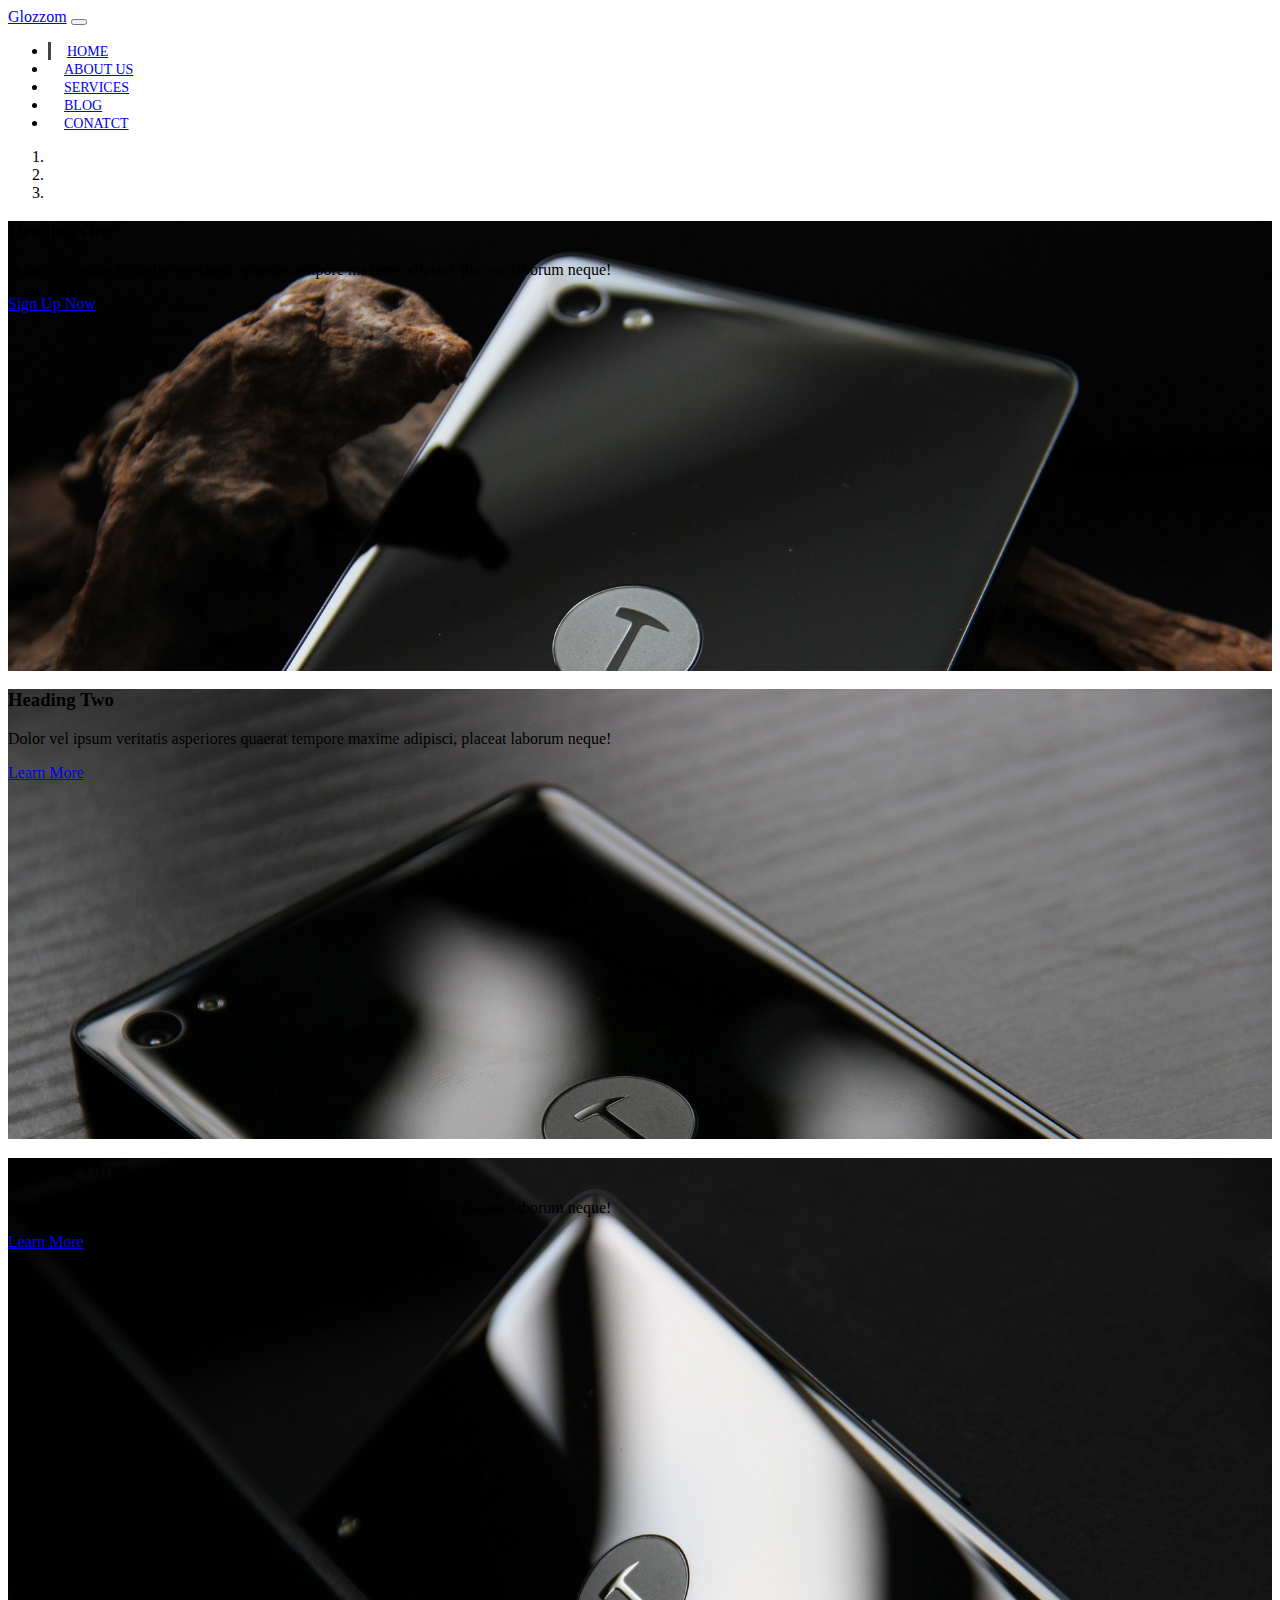
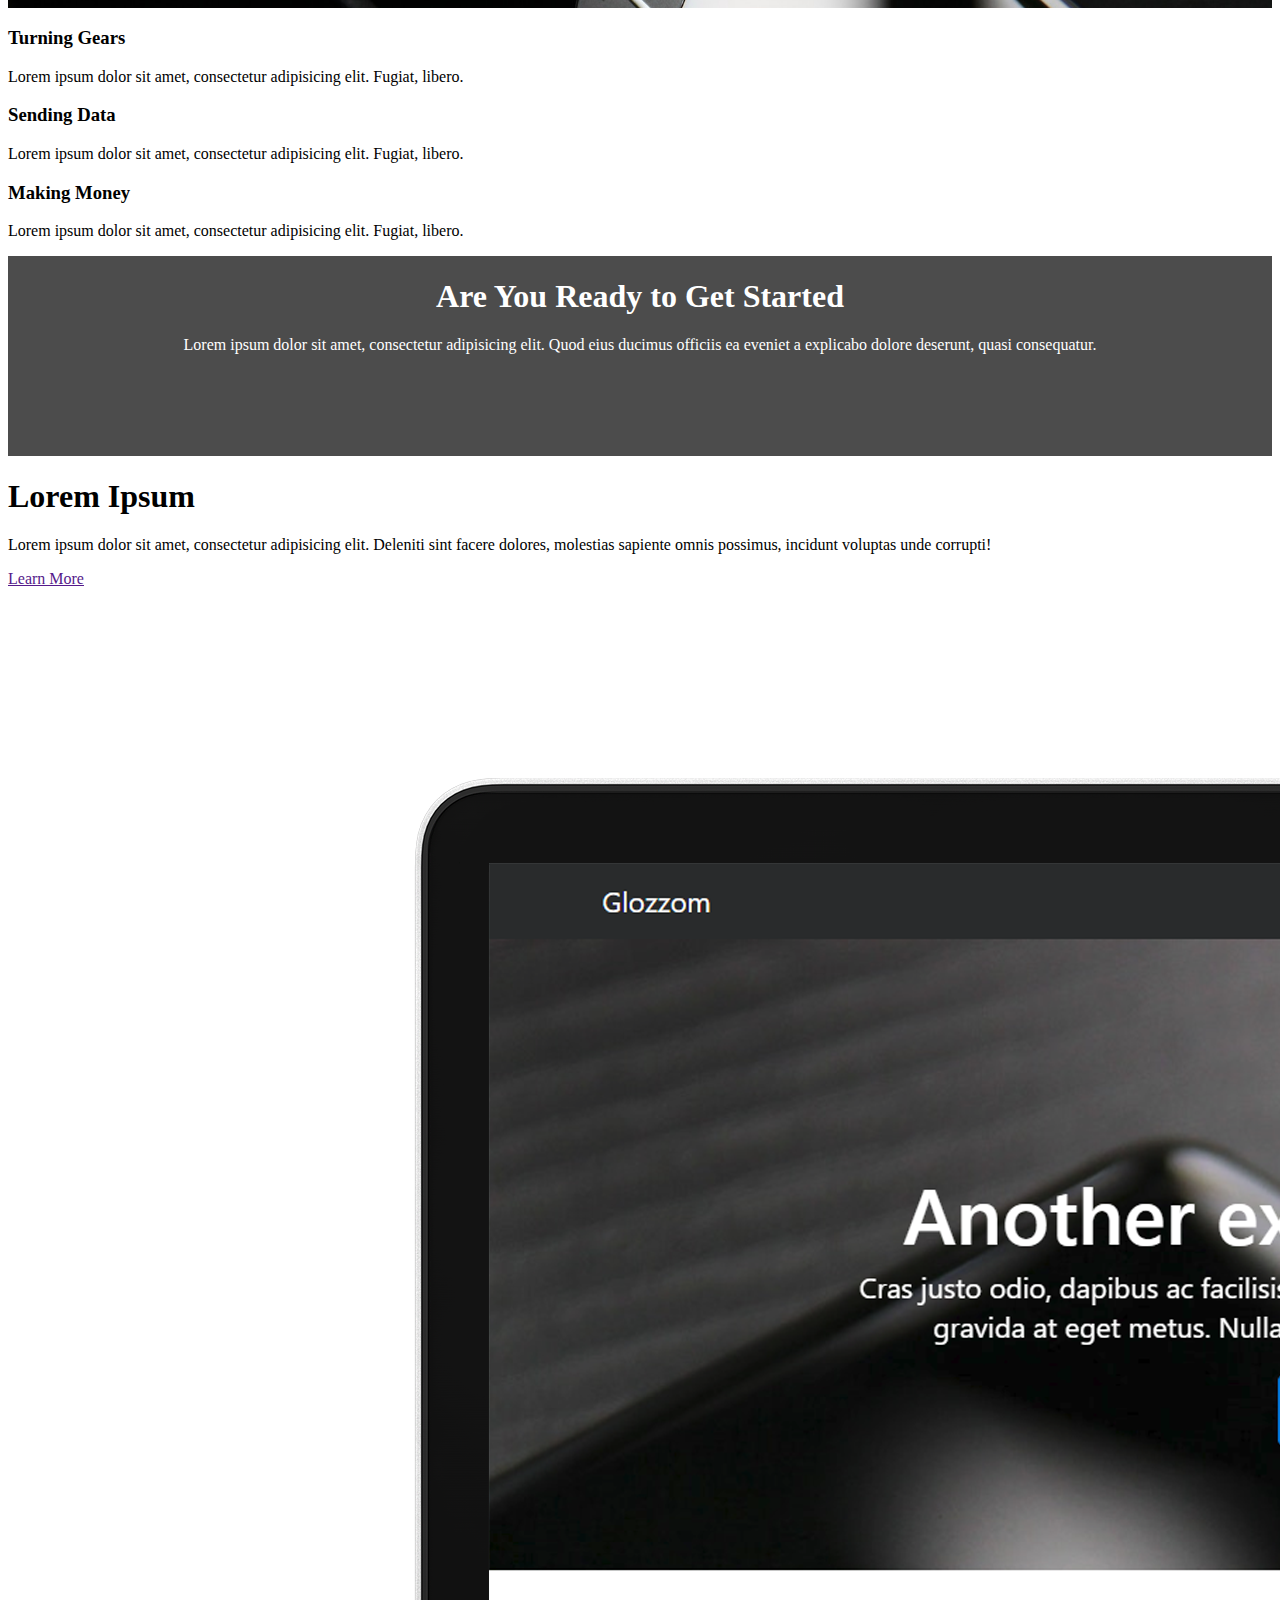
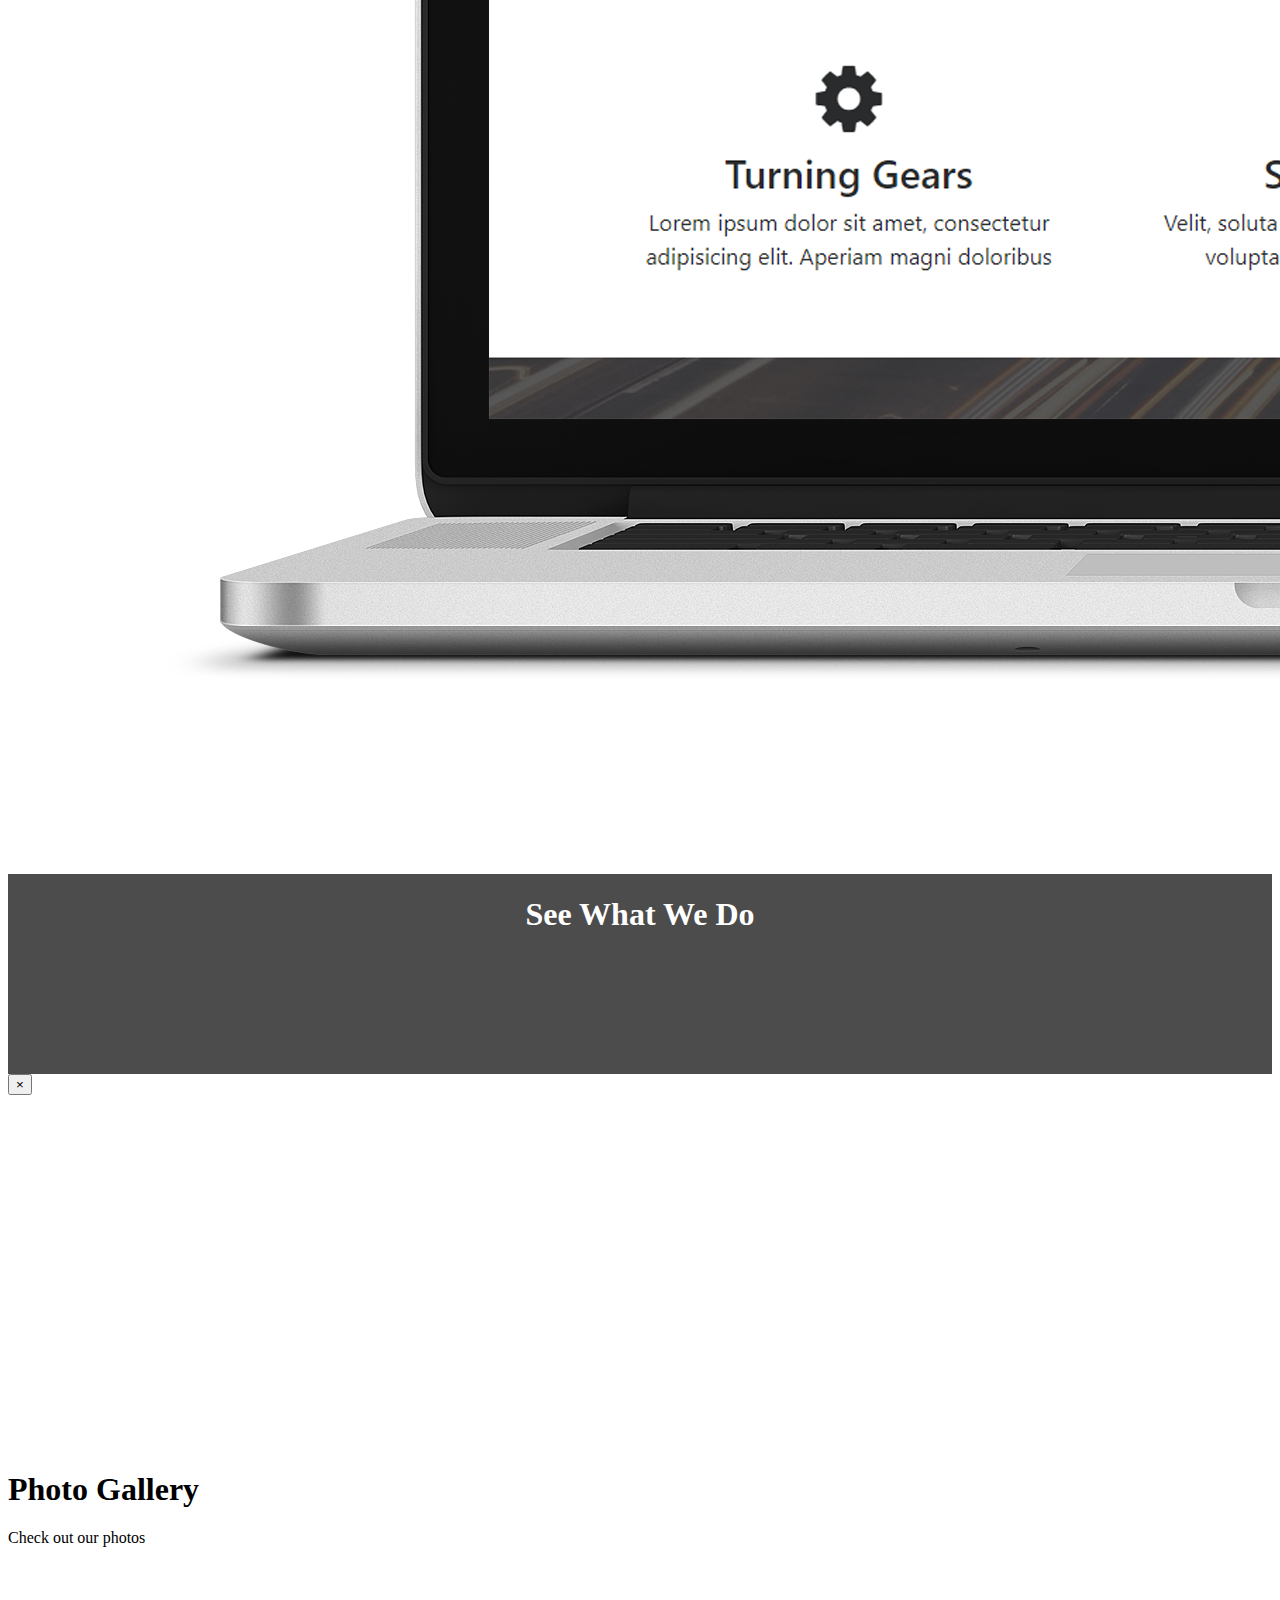
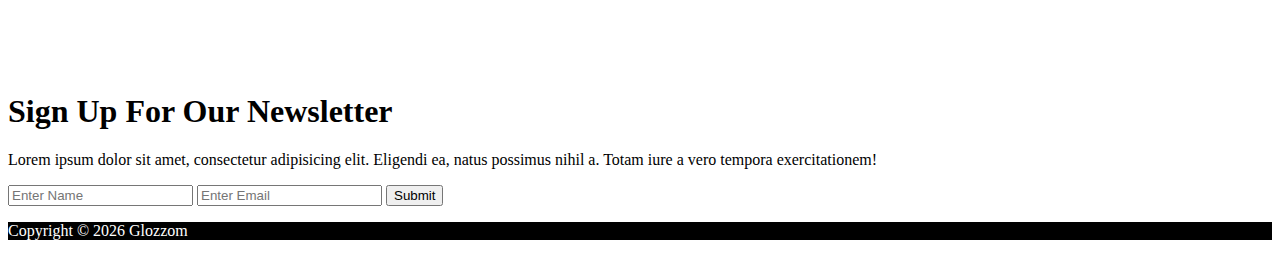
==== index.html @ c17ce2c2 "Initial commit" ====
<!DOCTYPE html>
<html lang="en">

<head>
	<meta charset="UTF-8">
	<meta name="viewport" content="width=device-width, initial-scale=1.0">
	<meta http-equiv="X-UA-Compatible" content="ie=edge">
	<link rel="stylesheet" href="https://use.fontawesome.com/releases/v5.0.13/css/all.css" integrity="sha384-DNOHZ68U8hZfKXOrtjWvjxusGo9WQnrNx2sqG0tfsghAvtVlRW3tvkXWZh58N9jp" crossorigin="anonymous">
	<link rel="stylesheet" href="https://stackpath.bootstrapcdn.com/bootstrap/4.1.1/css/bootstrap.min.css" integrity="sha384-WskhaSGFgHYWDcbwN70/dfYBj47jz9qbsMId/iRN3ewGhXQFZCSftd1LZCfmhktB" crossorigin="anonymous">
   <link rel="stylesheet" href="https://cdnjs.cloudflare.com/ajax/libs/ekko-lightbox/5.3.0/ekko-lightbox.css" integrity="sha512-Velp0ebMKjcd9RiCoaHhLXkR1sFoCCWXNp6w4zj1hfMifYB5441C+sKeBl/T/Ka6NjBiRfBBQRaQq65ekYz3UQ==" crossorigin="anonymous" />

	<link rel="stylesheet" href="css/style.css">
	<title>Glozzom Theme</title>
</head>

<body>
	<!-- START HERE -->
	<nav class="navbar navbar-expand-sm navbar-dark bg-dark">
		<div class="container">
			<a href="index.html" class="navbar-brand">Glozzom</a>
			<button class="navbar-toggler" data-toggle="collapse" data-target="#navbarCollapse">
				<span class="navbar-toggler-icon"></span>
			</button>

			<div class="collapse navbar-collapse" id="navbarCollapse">
				<ul class="navbar-nav ml-auto">
					<li class="nav-item active">
						<a class="nav-link" href="index.html">Home</a>
					</li>
					<li class="nav-item">
						<a class="nav-link" href="about.html">About Us</a>
					</li>
					<li class="nav-item">
						<a class="nav-link" href="services.html">Services</a>
					</li>
					<li class="nav-item">
						<a class="nav-link" href="blog.html">Blog</a>
					</li>
					<li class="nav-item">
						<a class="nav-link" href="contact.html">Conatct</a>
					</li>
				</ul>
			</div>
		</div>
	</nav>

	<!-- SHOWCASE SLIDER-->
	<section id="showcase">



		<div id="myCarousel" class="carousel slide mb-5" data-ride="carousel">
			<ol class="carousel-indicators">
				<li class="active" data-target="#myCarousel" data-slide-to="0"></li>
				<li data-target="#myCarousel" data-slide-to="1"></li>
				<li data-target="#myCarousel" data-slide-to="2"></li>
			</ol>
			<div class="carousel-inner">
				<div class="carousel-item carousel-image-1 active ">
					<div class="conatiner">

						<div class="carousel-caption d-none d-sm-block text-right mb-5">
							<h3 class="display-3">Heading One</h3>
							<p class="lead"> Dolor vel ipsum veritatis asperiores quaerat tempore maxime adipisci, placeat laborum neque!</p>
							<a href="#" class="btn btn-danger btn-large">Sign Up Now</a>
						</div>
					</div>
				</div>

				<div class="carousel-item carousel-image-2">
					<div class="conatiner">

						<div class="carousel-caption d-none d-sm-block mb-5">
							<h3 class="display-3">Heading Two</h3>
							<p class="lead"> Dolor vel ipsum veritatis asperiores quaerat tempore maxime adipisci, placeat laborum neque!</p>
							<a href="#" class="btn btn-primary btn-large">Learn More</a>
						</div>
					</div>
				</div>

				<div class="carousel-item carousel-image-3">
					<div class="conatiner">

						<div class="carousel-caption d-none d-sm-block text-right mb-5">
							<h3 class="display-3">Heading Three</h3>
							<p class="lead"> Dolor vel ipsum veritatis asperiores quaerat tempore maxime adipisci, placeat laborum neque!</p>
							<a href="#" class="btn btn-success btn-large">Learn More</a>
						</div>
					</div>
				</div>
			</div>

			<!-- CONTROLS -->
			<a href="#myCarousel" class="carousel-control-prev" data-slide="prev">
				<span class="carousel-control-prev-icon"></span>
			</a>

			<a href="#myCarousel" class="carousel-control-next" data-slide="next">
				<span class="carousel-control-next-icon"></span>
			</a>
		</div>
	</section>


	<!-- HOME ICON SECTION-->

	<section id="home-icon" class="py-4">
		<div class="container">
			<div class="row">
				<div class="col-md-4 mb-4 text-center">
					<i class="fas fa-cog fa-3x mb-2"></i>
					<h3>Turning Gears</h3>
					<p>Lorem ipsum dolor sit amet, consectetur adipisicing elit. Fugiat, libero.</p>
				</div>
				<div class="col-md-4 mb-4 text-center">
					<i class="fas fa-cloud fa-3x mb-2"></i>
					<h3>Sending Data</h3>
					<p>Lorem ipsum dolor sit amet, consectetur adipisicing elit. Fugiat, libero.</p>
				</div>
				<div class="col-md-4 mb-4 text-center">
					<i class="fas fa-cart-plus fa-3x mb-2"></i>
					<h3>Making Money</h3>
					<p>Lorem ipsum dolor sit amet, consectetur adipisicing elit. Fugiat, libero.</p>
				</div>
			</div>
		</div>

	</section>

  <!-- HOME HEADING-->

  <section id="home-heading" class="p-5">
    <div class="dark-overlay">
      <div class="row">
        <div class="col">
          <div class="container pt-5">
            <h1>Are You Ready to Get Started</h1>
            <p class="d-none d-md-block">Lorem ipsum dolor sit amet, consectetur adipisicing elit. Quod eius ducimus officiis ea eveniet a explicabo dolore deserunt, quasi consequatur.</p>

          </div>
        </div>
      </div>
    </div>
  </section>

  <!-- Info Section-->

  <section id="info" class="py-3">
    <div class="container">
      <div class="row">
        <div class="col-md-6 align-self-center">
          <h1>Lorem Ipsum</h1>
          <p>Lorem ipsum dolor sit amet, consectetur adipisicing elit. Deleniti sint facere dolores, molestias sapiente omnis possimus, incidunt voluptas unde corrupti!</p>
         <a href="" class="btn btn-outline-danger btn-lg">Learn More</a>

        </div>
        <div class="col-md-6">
          <img src="img/laptop.png" alt="" class="img-fluid">
        </div>
      </div>
    </div>

  </section>

  <!-- VIDEO SECTION-->

  <section id="video-play">
    <div class="dark-overlay">
      <div class="row">
        <div class="col">
          <div class="container p-5">
            <a href="#" class="video" data-video="https://www.youtube.com/embed/783ccP__No8" data-toggle="modal" data-target="#videoModal">
              <i class="fas fa-play fa-3x"></i>
            </a>
            <h1>See What We Do</h1>
           </div>
        </div>
      </div>
    </div>
  </section>


  <!-- VIDEO MODAL-->

  <div class="modal fade" id="videoModal">
    <div class="modal-dialog">
      <div class="modal-content">
        <div class="modal-body">
          <button class="close" data-dismiss="modal"><span>&times;</span></button>
          <iframe frameborder="0" src="" width="100%" height="350" allowfullscreen></iframe>
        </div>
      </div>
    </div>
  </div>


  <!-- PHOTO GALLERY-->

  <section id="galary" class="py-5">
    <div class="container">
     <h1 class="text-center">Photo Gallery</h1>
     <p class="text-center">Check out our photos</p>
     <div class="row mb-4">
       <div class="col-md-4">
         <a href="https://source.unsplash.com/random/560x560" data-toggle="lightbox" data-gallery="img-gallery" data-height="560" data-width="560">
           <img src="https://source.unsplash.com/random/560x560" alt="" class="img-fluid">
         </a>
       </div>

       <div class="col-md-4">
         <a href="https://source.unsplash.com/random/561x561" data-toggle="lightbox" data-gallery="img-gallery" data-height="561" data-width="561">
           <img src="https://source.unsplash.com/random/561x561" alt="" class="img-fluid">
         </a>
       </div>

       <div class="col-md-4">
         <a href="https://source.unsplash.com/random/562x562" data-toggle="lightbox" data-gallery="img-gallery" data-height="562" data-width="562">
           <img src="https://source.unsplash.com/random/562x562" alt="" class="img-fluid">
         </a>
       </div>
     </div>


     <div class="row mb-4">
       <div class="col-md-4">
         <a href="https://source.unsplash.com/random/563x563" data-toggle="lightbox" data-gallery="img-gallery" data-height="563" data-width="563">
           <img src="https://source.unsplash.com/random/563x563" alt="" class="img-fluid">
         </a>
       </div>

       <div class="col-md-4">
         <a href="https://source.unsplash.com/random/564x564" data-toggle="lightbox" data-gallery="img-gallery" data-height="564" data-width="564">
           <img src="https://source.unsplash.com/random/564x564" alt="" class="img-fluid">
         </a>
       </div>

       <div class="col-md-4">
         <a href="https://source.unsplash.com/random/565x565" data-toggle="lightbox" data-gallery="img-gallery" data-height="565" data-width="565">
           <img src="https://source.unsplash.com/random/565x565" alt="" class="img-fluid">
         </a>
       </div>
     </div>


    </div>
  </section>

	<!-- NewsLetter-->

	<section id="newsletter" class="text-center p-5 bg-dark text-white">
		<div class="container">
			<div class="row">
				<div class="col">
					<h1>Sign Up For Our Newsletter</h1>
					<p>Lorem ipsum dolor sit amet, consectetur adipisicing elit. Eligendi ea, natus possimus nihil a. Totam iure a vero tempora exercitationem!</p>
					<form class="form-inline justify-content-center pl-3">
						<input type="text" class="form-control mb-2 mr-2" placeholder="Enter Name">
						<input type="text" class="form-control mb-2 mr-2" placeholder="Enter Email">
					<button class="btn btn-primary mb-2">Submit</button>

					</form>
				</div>
			</div>
		</div>
	</section>

	<!-- Footer-->
	<footer id="main-footer" class="text-center p-5">
		<div class="container">
			<div class="row">
				<div class="col">
					<p>Copyright &copy; <span id="year"></span>  Glozzom</p>
				</div>
			</div>
		</div>

	</footer>








	<script src="http://code.jquery.com/jquery-3.3.1.min.js" integrity="sha256-FgpCb/KJQlLNfOu91ta32o/NMZxltwRo8QtmkMRdAu8=" crossorigin="anonymous"></script>
	<script src="https://cdnjs.cloudflare.com/ajax/libs/popper.js/1.14.3/umd/popper.min.js" integrity="sha384-ZMP7rVo3mIykV+2+9J3UJ46jBk0WLaUAdn689aCwoqbBJiSnjAK/l8WvCWPIPm49" crossorigin="anonymous"></script>
	<script src="https://stackpath.bootstrapcdn.com/bootstrap/4.1.1/js/bootstrap.min.js" integrity="sha384-smHYKdLADwkXOn1EmN1qk/HfnUcbVRZyYmZ4qpPea6sjB/pTJ0euyQp0Mk8ck+5T" crossorigin="anonymous"></script>
  <script src="https://cdnjs.cloudflare.com/ajax/libs/ekko-lightbox/5.3.0/ekko-lightbox.min.js" integrity="sha512-Y2IiVZeaBwXG1wSV7f13plqlmFOx8MdjuHyYFVoYzhyRr3nH/NMDjTBSswijzADdNzMyWNetbLMfOpIPl6Cv9g==" crossorigin="anonymous"></script>


	<script>
		// Get the current year for the copyright
		$('#year').text(new Date().getFullYear());

		//Configure SLIDER

		$('.carousel').carousel({
			interval: 6000,
			pause: 'hover'

		});

		//Lightbox init

		$(document).on('click', '[data-toggle="lightbox"]', function(event) {
                event.preventDefault();
                $(this).ekkoLightbox();
            });


    // Video Play
   $(function () {
     // Auto play modal video
     $(".video").click(function () {
       var theModal = $(this).data("target"),
         videoSRC = $(this).attr("data-video"),
         videoSRCauto = videoSRC + "?modestbranding=1&rel=0&controls=0&showinfo=0&html5=1&autoplay=1";
       $(theModal + ' iframe').attr('src', videoSRCauto);
       $(theModal + ' button.close').click(function () {
         $(theModal + ' iframe').attr('src', videoSRC);
       });
     });
   });
	</script>
</body>

</html>
---- css/style.css ----
body{
	overflow-x:hidden;
}

.navbar .nav-link{
	font-size: 14px;
	padding-left: 1rem !important;
	padding-right: 1rem !important;
	text-transform: uppercase;
}

.navbar .nav-item.active{
	border-left: 3px solid #444;
}
.carousel-item{
	height:450px;
}
.carousel-image-1{
	background: url("../img/image1.jpg");
	background-size: cover;
}
.carousel-image-2{
	background: url("../img/image2.jpg");
	background-size: cover;
}
.carousel-image-3{
	background: url("../img/image3.jpg");
	background-size: cover;
}

#home-heading{
	position:relative;
	min-height:200px;
	background: url('../img/lights.jpg');
	background-repeat: no-repeat;
	background-attachment: fixed;
	text-align: center;
	color:#fff;

}

.dark-overlay{
	position: absolute;
	top:0;
	left:0;
	width: 100%;
	height:100%;
	background: rgba(0,0,0,0.7);
}
#video-play{
	position:relative;
	min-height:200px;
	background: url('../img/media.jpg');
	background-repeat: no-repeat;
	background-attachment: fixed;
	text-align: center;
	color:#fff;

}
#video-play a{
	color: #fff;
}


/* Page CSS*/
#page-header{
	height: 200px;
	background: url('../img/image1.jpg');
	background-position:0-360px;
	background-attachment: fixed;
	color:#fff;
	border-bottom: 1px solid #eee;
	padding-top: 50px;
}

.about-img{
	margin-top: -50px;
}

#faq .card{
	border:#444;
}
#faq a{
	color:#fff;
	text-decoration: none;
}
#faq .card-body,
#faq .card-header{
	background: #333;
}

#main-footer{
	background: #000;
	color:#fff;
}
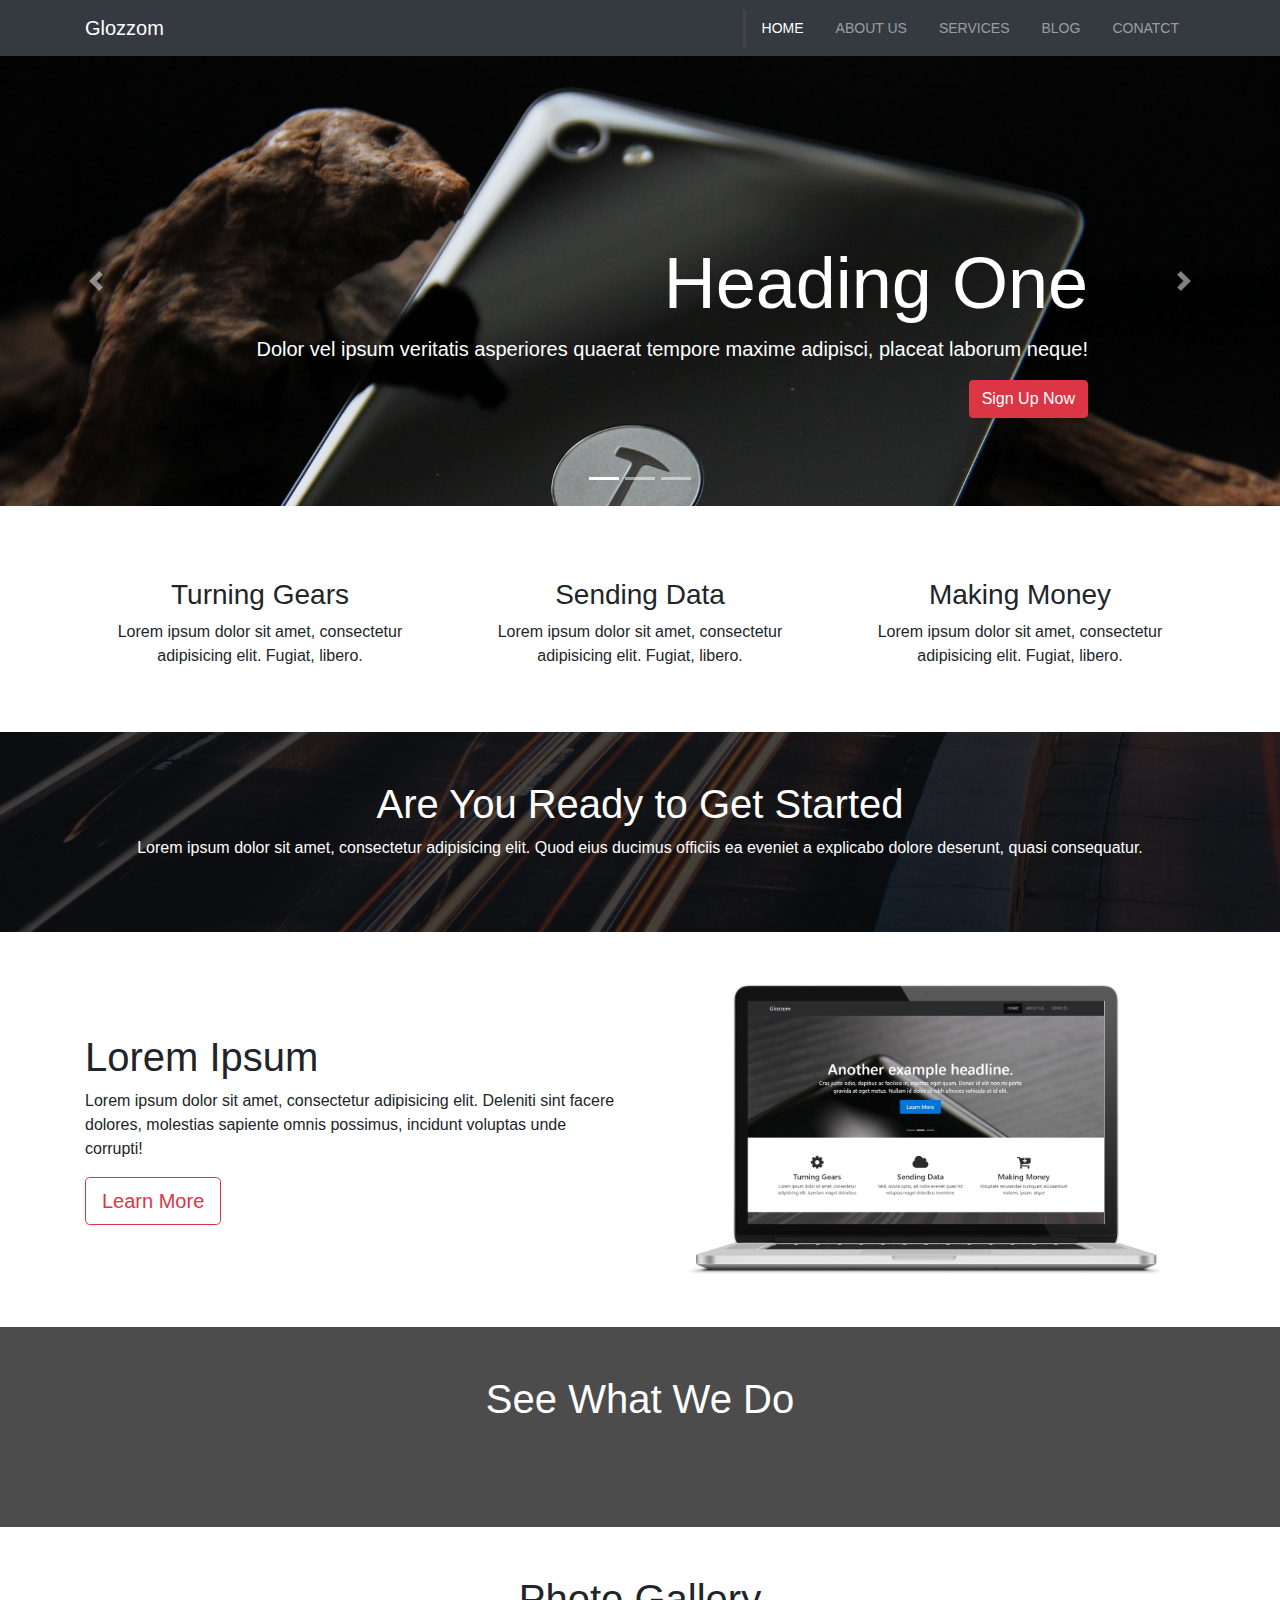
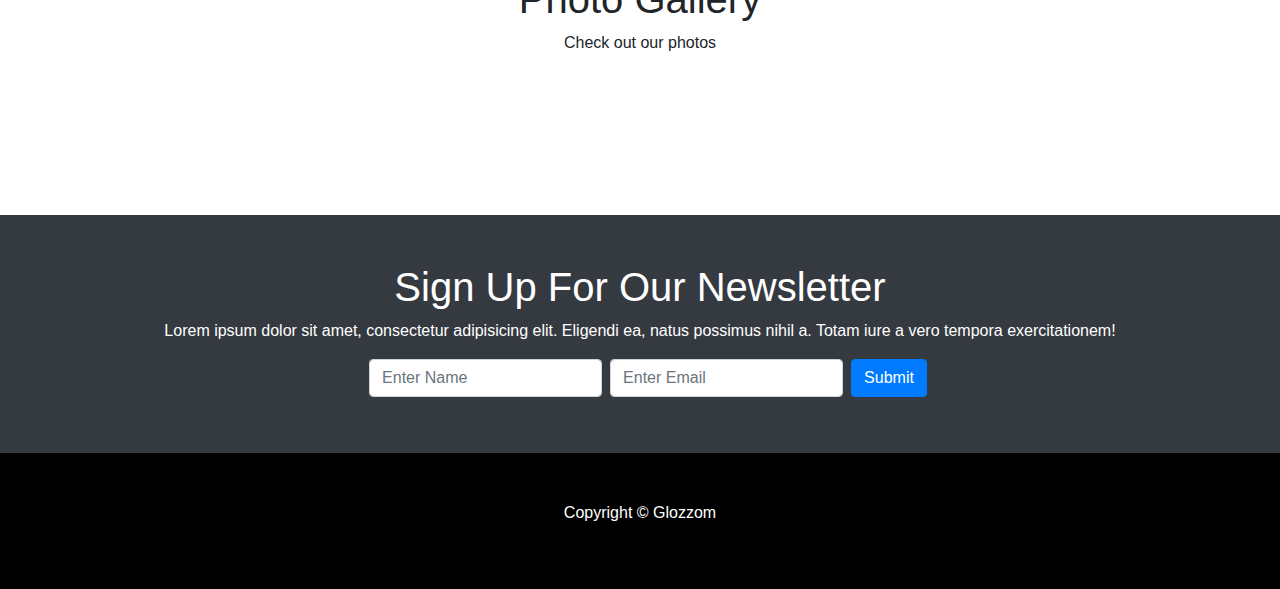
==== commit 712a1879: "Update index.html" ====
--- a/index.html
+++ b/index.html
@@ -1,328 +1,437 @@
 <!DOCTYPE html>
 <html lang="en">
-
-<head>
-	<meta charset="UTF-8">
-	<meta name="viewport" content="width=device-width, initial-scale=1.0">
-	<meta http-equiv="X-UA-Compatible" content="ie=edge">
-	<link rel="stylesheet" href="https://use.fontawesome.com/releases/v5.0.13/css/all.css" integrity="sha384-DNOHZ68U8hZfKXOrtjWvjxusGo9WQnrNx2sqG0tfsghAvtVlRW3tvkXWZh58N9jp" crossorigin="anonymous">
-	<link rel="stylesheet" href="https://stackpath.bootstrapcdn.com/bootstrap/4.1.1/css/bootstrap.min.css" integrity="sha384-WskhaSGFgHYWDcbwN70/dfYBj47jz9qbsMId/iRN3ewGhXQFZCSftd1LZCfmhktB" crossorigin="anonymous">
-   <link rel="stylesheet" href="https://cdnjs.cloudflare.com/ajax/libs/ekko-lightbox/5.3.0/ekko-lightbox.css" integrity="sha512-Velp0ebMKjcd9RiCoaHhLXkR1sFoCCWXNp6w4zj1hfMifYB5441C+sKeBl/T/Ka6NjBiRfBBQRaQq65ekYz3UQ==" crossorigin="anonymous" />
-
-	<link rel="stylesheet" href="css/style.css">
-	<title>Glozzom Theme</title>
-</head>
-
-<body>
-	<!-- START HERE -->
-	<nav class="navbar navbar-expand-sm navbar-dark bg-dark">
-		<div class="container">
-			<a href="index.html" class="navbar-brand">Glozzom</a>
-			<button class="navbar-toggler" data-toggle="collapse" data-target="#navbarCollapse">
-				<span class="navbar-toggler-icon"></span>
-			</button>
-
-			<div class="collapse navbar-collapse" id="navbarCollapse">
-				<ul class="navbar-nav ml-auto">
-					<li class="nav-item active">
-						<a class="nav-link" href="index.html">Home</a>
-					</li>
-					<li class="nav-item">
-						<a class="nav-link" href="about.html">About Us</a>
-					</li>
-					<li class="nav-item">
-						<a class="nav-link" href="services.html">Services</a>
-					</li>
-					<li class="nav-item">
-						<a class="nav-link" href="blog.html">Blog</a>
-					</li>
-					<li class="nav-item">
-						<a class="nav-link" href="contact.html">Conatct</a>
-					</li>
-				</ul>
-			</div>
-		</div>
-	</nav>
-
-	<!-- SHOWCASE SLIDER-->
-	<section id="showcase">
-
-
-
-		<div id="myCarousel" class="carousel slide mb-5" data-ride="carousel">
-			<ol class="carousel-indicators">
-				<li class="active" data-target="#myCarousel" data-slide-to="0"></li>
-				<li data-target="#myCarousel" data-slide-to="1"></li>
-				<li data-target="#myCarousel" data-slide-to="2"></li>
-			</ol>
-			<div class="carousel-inner">
-				<div class="carousel-item carousel-image-1 active ">
-					<div class="conatiner">
-
-						<div class="carousel-caption d-none d-sm-block text-right mb-5">
-							<h3 class="display-3">Heading One</h3>
-							<p class="lead"> Dolor vel ipsum veritatis asperiores quaerat tempore maxime adipisci, placeat laborum neque!</p>
-							<a href="#" class="btn btn-danger btn-large">Sign Up Now</a>
-						</div>
-					</div>
-				</div>
-
-				<div class="carousel-item carousel-image-2">
-					<div class="conatiner">
-
-						<div class="carousel-caption d-none d-sm-block mb-5">
-							<h3 class="display-3">Heading Two</h3>
-							<p class="lead"> Dolor vel ipsum veritatis asperiores quaerat tempore maxime adipisci, placeat laborum neque!</p>
-							<a href="#" class="btn btn-primary btn-large">Learn More</a>
-						</div>
-					</div>
-				</div>
-
-				<div class="carousel-item carousel-image-3">
-					<div class="conatiner">
-
-						<div class="carousel-caption d-none d-sm-block text-right mb-5">
-							<h3 class="display-3">Heading Three</h3>
-							<p class="lead"> Dolor vel ipsum veritatis asperiores quaerat tempore maxime adipisci, placeat laborum neque!</p>
-							<a href="#" class="btn btn-success btn-large">Learn More</a>
-						</div>
-					</div>
-				</div>
-			</div>
-
-			<!-- CONTROLS -->
-			<a href="#myCarousel" class="carousel-control-prev" data-slide="prev">
-				<span class="carousel-control-prev-icon"></span>
-			</a>
-
-			<a href="#myCarousel" class="carousel-control-next" data-slide="next">
-				<span class="carousel-control-next-icon"></span>
-			</a>
-		</div>
-	</section>
-
-
-	<!-- HOME ICON SECTION-->
-
-	<section id="home-icon" class="py-4">
-		<div class="container">
-			<div class="row">
-				<div class="col-md-4 mb-4 text-center">
-					<i class="fas fa-cog fa-3x mb-2"></i>
-					<h3>Turning Gears</h3>
-					<p>Lorem ipsum dolor sit amet, consectetur adipisicing elit. Fugiat, libero.</p>
-				</div>
-				<div class="col-md-4 mb-4 text-center">
-					<i class="fas fa-cloud fa-3x mb-2"></i>
-					<h3>Sending Data</h3>
-					<p>Lorem ipsum dolor sit amet, consectetur adipisicing elit. Fugiat, libero.</p>
-				</div>
-				<div class="col-md-4 mb-4 text-center">
-					<i class="fas fa-cart-plus fa-3x mb-2"></i>
-					<h3>Making Money</h3>
-					<p>Lorem ipsum dolor sit amet, consectetur adipisicing elit. Fugiat, libero.</p>
-				</div>
-			</div>
-		</div>
-
-	</section>
-
-  <!-- HOME HEADING-->
-
-  <section id="home-heading" class="p-5">
-    <div class="dark-overlay">
-      <div class="row">
-        <div class="col">
-          <div class="container pt-5">
-            <h1>Are You Ready to Get Started</h1>
-            <p class="d-none d-md-block">Lorem ipsum dolor sit amet, consectetur adipisicing elit. Quod eius ducimus officiis ea eveniet a explicabo dolore deserunt, quasi consequatur.</p>
-
+  <head>
+    <meta charset="UTF-8" />
+    <meta name="viewport" content="width=device-width, initial-scale=1.0" />
+    <meta http-equiv="X-UA-Compatible" content="ie=edge" />
+    <link
+      rel="stylesheet"
+      href="https://use.fontawesome.com/releases/v5.0.13/css/all.css"
+      integrity="sha384-DNOHZ68U8hZfKXOrtjWvjxusGo9WQnrNx2sqG0tfsghAvtVlRW3tvkXWZh58N9jp"
+      crossorigin="anonymous"
+    />
+    <link href="https://stackpath.bootstrapcdn.com/bootstrap/4.3.1/css/bootstrap.min.css" rel="stylesheet"
+    integrity="sha384-ggOyR0iXCbMQv3Xipma34MD+dH/1fQ784/j6cY/iJTQUOhcWr7x9JvoRxT2MZw1T" crossorigin="anonymous">
+    <link
+      rel="stylesheet"
+      href="https://cdnjs.cloudflare.com/ajax/libs/ekko-lightbox/5.3.0/ekko-lightbox.css"
+      integrity="sha512-Velp0ebMKjcd9RiCoaHhLXkR1sFoCCWXNp6w4zj1hfMifYB5441C+sKeBl/T/Ka6NjBiRfBBQRaQq65ekYz3UQ=="
+      crossorigin="anonymous"
+    />
+
+    <link rel="stylesheet" href="css/style.css" />
+    <title>Glozzom Theme</title>
+  </head>
+
+  <body>
+    <!-- START HERE -->
+    <nav class="navbar navbar-expand-sm navbar-dark bg-dark">
+      <div class="container">
+        <a href="index.html" class="navbar-brand">Glozzom</a>
+        <button
+          class="navbar-toggler"
+          data-toggle="collapse"
+          data-target="#navbarCollapse"
+        >
+          <span class="navbar-toggler-icon"></span>
+        </button>
+
+        <div class="collapse navbar-collapse" id="navbarCollapse">
+          <ul class="navbar-nav ml-auto">
+            <li class="nav-item active">
+              <a class="nav-link" href="index.html">Home</a>
+            </li>
+            <li class="nav-item">
+              <a class="nav-link" href="about.html">About Us</a>
+            </li>
+            <li class="nav-item">
+              <a class="nav-link" href="services.html">Services</a>
+            </li>
+            <li class="nav-item">
+              <a class="nav-link" href="blog.html">Blog</a>
+            </li>
+            <li class="nav-item">
+              <a class="nav-link" href="contact.html">Conatct</a>
+            </li>
+          </ul>
+        </div>
+      </div>
+    </nav>
+
+    <!-- SHOWCASE SLIDER-->
+    <section id="showcase">
+      <div id="myCarousel" class="carousel slide mb-5" data-ride="carousel">
+        <ol class="carousel-indicators">
+          <li class="active" data-target="#myCarousel" data-slide-to="0"></li>
+          <li data-target="#myCarousel" data-slide-to="1"></li>
+          <li data-target="#myCarousel" data-slide-to="2"></li>
+        </ol>
+        <div class="carousel-inner">
+          <div class="carousel-item carousel-image-1 active ">
+            <div class="conatiner">
+              <div class="carousel-caption d-none d-sm-block text-right mb-5">
+                <h3 class="display-3">Heading One</h3>
+                <p class="lead">
+                  Dolor vel ipsum veritatis asperiores quaerat tempore maxime
+                  adipisci, placeat laborum neque!
+                </p>
+                <a href="#" class="btn btn-danger btn-large">Sign Up Now</a>
+              </div>
+            </div>
+          </div>
+
+          <div class="carousel-item carousel-image-2">
+            <div class="container">
+              <div class="carousel-caption d-none d-sm-block mb-5">
+                <h3 class="display-3">Heading Two</h3>
+                <p class="lead">
+                  Dolor vel ipsum veritatis asperiores quaerat tempore maxime
+                  adipisci, placeat laborum neque!
+                </p>
+                <a href="#" class="btn btn-primary btn-large">Learn More</a>
+              </div>
+            </div>
+          </div>
+
+          <div class="carousel-item carousel-image-3">
+            <div class="conatiner">
+              <div class="carousel-caption d-none d-sm-block text-right mb-5">
+                <h3 class="display-3">Heading Three</h3>
+                <p class="lead">
+                  Dolor vel ipsum veritatis asperiores quaerat tempore maxime
+                  adipisci, placeat laborum neque!
+                </p>
+                <a href="#" class="btn btn-success btn-large">Learn More</a>
+              </div>
+            </div>
+          </div>
+        </div>
+
+        <!-- CONTROLS -->
+        <a href="#myCarousel" class="carousel-control-prev" data-slide="prev">
+          <span class="carousel-control-prev-icon"></span>
+        </a>
+
+        <a href="#myCarousel" class="carousel-control-next" data-slide="next">
+          <span class="carousel-control-next-icon"></span>
+        </a>
+      </div>
+    </section>
+
+    <!-- HOME ICON SECTION-->
+
+    <section id="home-icon" class="py-4">
+      <div class="container">
+        <div class="row">
+          <div class="col-md-4 mb-4 text-center">
+            <i class="fas fa-cog fa-3x mb-2"></i>
+            <h3>Turning Gears</h3>
+            <p>
+              Lorem ipsum dolor sit amet, consectetur adipisicing elit. Fugiat,
+              libero.
+            </p>
+          </div>
+          <div class="col-md-4 mb-4 text-center">
+            <i class="fas fa-cloud fa-3x mb-2"></i>
+            <h3>Sending Data</h3>
+            <p>
+              Lorem ipsum dolor sit amet, consectetur adipisicing elit. Fugiat,
+              libero.
+            </p>
+          </div>
+          <div class="col-md-4 mb-4 text-center">
+            <i class="fas fa-cart-plus fa-3x mb-2"></i>
+            <h3>Making Money</h3>
+            <p>
+              Lorem ipsum dolor sit amet, consectetur adipisicing elit. Fugiat,
+              libero.
+            </p>
+          </div>
+        </div>
+      </div>
+    </section>
+
+    <!-- HOME HEADING-->
+
+    <section id="home-heading" class="p-5">
+      <div class="dark-overlay">
+        <div class="row">
+          <div class="col">
+            <div class="container pt-5">
+              <h1>Are You Ready to Get Started</h1>
+              <p class="d-none d-md-block">
+                Lorem ipsum dolor sit amet, consectetur adipisicing elit. Quod
+                eius ducimus officiis ea eveniet a explicabo dolore deserunt,
+                quasi consequatur.
+              </p>
+            </div>
+          </div>
+        </div>
+      </div>
+    </section>
+
+    <!-- Info Section-->
+
+    <section id="info" class="py-3">
+      <div class="container">
+        <div class="row">
+          <div class="col-md-6 align-self-center">
+            <h1>Lorem Ipsum</h1>
+            <p>
+              Lorem ipsum dolor sit amet, consectetur adipisicing elit. Deleniti
+              sint facere dolores, molestias sapiente omnis possimus, incidunt
+              voluptas unde corrupti!
+            </p>
+            <a href="" class="btn btn-outline-danger btn-lg">Learn More</a>
+          </div>
+          <div class="col-md-6">
+            <img src="img/laptop.png" alt="" class="img-fluid" />
+          </div>
+        </div>
+      </div>
+    </section>
+
+    <!-- VIDEO SECTION-->
+
+    <section id="video-play">
+      <div class="dark-overlay">
+        <div class="row">
+          <div class="col">
+            <div class="container p-5">
+              <a
+                href="#"
+                class="video"
+                data-video="https://www.youtube.com/embed/783ccP__No8"
+                data-toggle="modal"
+                data-target="#videoModal"
+              >
+                <i class="fas fa-play fa-3x"></i>
+              </a>
+              <h1>See What We Do</h1>
+            </div>
+          </div>
+        </div>
+      </div>
+    </section>
+
+    <!-- VIDEO MODAL-->
+
+    <div class="modal fade" id="videoModal">
+      <div class="modal-dialog">
+        <div class="modal-content">
+          <div class="modal-body">
+            <button class="close" data-dismiss="modal">
+              <span>&times;</span>
+            </button>
+            <iframe
+              frameborder="0"
+              src=""
+              width="100%"
+              height="350"
+              allowfullscreen
+            ></iframe>
           </div>
         </div>
       </div>
     </div>
-  </section>
-
-  <!-- Info Section-->
-
-  <section id="info" class="py-3">
-    <div class="container">
-      <div class="row">
-        <div class="col-md-6 align-self-center">
-          <h1>Lorem Ipsum</h1>
-          <p>Lorem ipsum dolor sit amet, consectetur adipisicing elit. Deleniti sint facere dolores, molestias sapiente omnis possimus, incidunt voluptas unde corrupti!</p>
-         <a href="" class="btn btn-outline-danger btn-lg">Learn More</a>
-
-        </div>
-        <div class="col-md-6">
-          <img src="img/laptop.png" alt="" class="img-fluid">
-        </div>
-      </div>
-    </div>
-
-  </section>
-
-  <!-- VIDEO SECTION-->
-
-  <section id="video-play">
-    <div class="dark-overlay">
-      <div class="row">
-        <div class="col">
-          <div class="container p-5">
-            <a href="#" class="video" data-video="https://www.youtube.com/embed/783ccP__No8" data-toggle="modal" data-target="#videoModal">
-              <i class="fas fa-play fa-3x"></i>
-            </a>
-            <h1>See What We Do</h1>
-           </div>
-        </div>
-      </div>
-    </div>
-  </section>
-
-
-  <!-- VIDEO MODAL-->
-
-  <div class="modal fade" id="videoModal">
-    <div class="modal-dialog">
-      <div class="modal-content">
-        <div class="modal-body">
-          <button class="close" data-dismiss="modal"><span>&times;</span></button>
-          <iframe frameborder="0" src="" width="100%" height="350" allowfullscreen></iframe>
-        </div>
-      </div>
-    </div>
-  </div>
-
-
-  <!-- PHOTO GALLERY-->
-
-  <section id="galary" class="py-5">
-    <div class="container">
-     <h1 class="text-center">Photo Gallery</h1>
-     <p class="text-center">Check out our photos</p>
-     <div class="row mb-4">
-       <div class="col-md-4">
-         <a href="https://source.unsplash.com/random/560x560" data-toggle="lightbox" data-gallery="img-gallery" data-height="560" data-width="560">
-           <img src="https://source.unsplash.com/random/560x560" alt="" class="img-fluid">
-         </a>
-       </div>
-
-       <div class="col-md-4">
-         <a href="https://source.unsplash.com/random/561x561" data-toggle="lightbox" data-gallery="img-gallery" data-height="561" data-width="561">
-           <img src="https://source.unsplash.com/random/561x561" alt="" class="img-fluid">
-         </a>
-       </div>
-
-       <div class="col-md-4">
-         <a href="https://source.unsplash.com/random/562x562" data-toggle="lightbox" data-gallery="img-gallery" data-height="562" data-width="562">
-           <img src="https://source.unsplash.com/random/562x562" alt="" class="img-fluid">
-         </a>
-       </div>
-     </div>
-
-
-     <div class="row mb-4">
-       <div class="col-md-4">
-         <a href="https://source.unsplash.com/random/563x563" data-toggle="lightbox" data-gallery="img-gallery" data-height="563" data-width="563">
-           <img src="https://source.unsplash.com/random/563x563" alt="" class="img-fluid">
-         </a>
-       </div>
-
-       <div class="col-md-4">
-         <a href="https://source.unsplash.com/random/564x564" data-toggle="lightbox" data-gallery="img-gallery" data-height="564" data-width="564">
-           <img src="https://source.unsplash.com/random/564x564" alt="" class="img-fluid">
-         </a>
-       </div>
-
-       <div class="col-md-4">
-         <a href="https://source.unsplash.com/random/565x565" data-toggle="lightbox" data-gallery="img-gallery" data-height="565" data-width="565">
-           <img src="https://source.unsplash.com/random/565x565" alt="" class="img-fluid">
-         </a>
-       </div>
-     </div>
-
-
-    </div>
-  </section>
-
-	<!-- NewsLetter-->
-
-	<section id="newsletter" class="text-center p-5 bg-dark text-white">
-		<div class="container">
-			<div class="row">
-				<div class="col">
-					<h1>Sign Up For Our Newsletter</h1>
-					<p>Lorem ipsum dolor sit amet, consectetur adipisicing elit. Eligendi ea, natus possimus nihil a. Totam iure a vero tempora exercitationem!</p>
-					<form class="form-inline justify-content-center pl-3">
-						<input type="text" class="form-control mb-2 mr-2" placeholder="Enter Name">
-						<input type="text" class="form-control mb-2 mr-2" placeholder="Enter Email">
-					<button class="btn btn-primary mb-2">Submit</button>
-
-					</form>
-				</div>
-			</div>
-		</div>
-	</section>
-
-	<!-- Footer-->
-	<footer id="main-footer" class="text-center p-5">
-		<div class="container">
-			<div class="row">
-				<div class="col">
-					<p>Copyright &copy; <span id="year"></span>  Glozzom</p>
-				</div>
-			</div>
-		</div>
-
-	</footer>
-
-
-
-
-
-
-
-
-	<script src="http://code.jquery.com/jquery-3.3.1.min.js" integrity="sha256-FgpCb/KJQlLNfOu91ta32o/NMZxltwRo8QtmkMRdAu8=" crossorigin="anonymous"></script>
-	<script src="https://cdnjs.cloudflare.com/ajax/libs/popper.js/1.14.3/umd/popper.min.js" integrity="sha384-ZMP7rVo3mIykV+2+9J3UJ46jBk0WLaUAdn689aCwoqbBJiSnjAK/l8WvCWPIPm49" crossorigin="anonymous"></script>
-	<script src="https://stackpath.bootstrapcdn.com/bootstrap/4.1.1/js/bootstrap.min.js" integrity="sha384-smHYKdLADwkXOn1EmN1qk/HfnUcbVRZyYmZ4qpPea6sjB/pTJ0euyQp0Mk8ck+5T" crossorigin="anonymous"></script>
-  <script src="https://cdnjs.cloudflare.com/ajax/libs/ekko-lightbox/5.3.0/ekko-lightbox.min.js" integrity="sha512-Y2IiVZeaBwXG1wSV7f13plqlmFOx8MdjuHyYFVoYzhyRr3nH/NMDjTBSswijzADdNzMyWNetbLMfOpIPl6Cv9g==" crossorigin="anonymous"></script>
-
-
-	<script>
-		// Get the current year for the copyright
-		$('#year').text(new Date().getFullYear());
-
-		//Configure SLIDER
-
-		$('.carousel').carousel({
-			interval: 6000,
-			pause: 'hover'
-
-		});
-
-		//Lightbox init
-
-		$(document).on('click', '[data-toggle="lightbox"]', function(event) {
-                event.preventDefault();
-                $(this).ekkoLightbox();
-            });
-
-
-    // Video Play
-   $(function () {
-     // Auto play modal video
-     $(".video").click(function () {
-       var theModal = $(this).data("target"),
-         videoSRC = $(this).attr("data-video"),
-         videoSRCauto = videoSRC + "?modestbranding=1&rel=0&controls=0&showinfo=0&html5=1&autoplay=1";
-       $(theModal + ' iframe').attr('src', videoSRCauto);
-       $(theModal + ' button.close').click(function () {
-         $(theModal + ' iframe').attr('src', videoSRC);
-       });
-     });
-   });
-	</script>
-</body>
-
+
+    <!-- PHOTO GALLERY-->
+
+    <section id="galary" class="py-5">
+      <div class="container">
+        <h1 class="text-center">Photo Gallery</h1>
+        <p class="text-center">Check out our photos</p>
+        <div class="row mb-4">
+          <div class="col-md-4">
+            <a
+              href="https://source.unsplash.com/random/560x560"
+              data-toggle="lightbox"
+              data-gallery="img-gallery"
+              data-height="560"
+              data-width="560"
+            >
+              <img
+                src="https://source.unsplash.com/random/560x560"
+                alt=""
+                class="img-fluid"
+              />
+            </a>
+          </div>
+
+          <div class="col-md-4">
+            <a
+              href="https://source.unsplash.com/random/561x561"
+              data-toggle="lightbox"
+              data-gallery="img-gallery"
+              data-height="561"
+              data-width="561"
+            >
+              <img
+                src="https://source.unsplash.com/random/561x561"
+                alt=""
+                class="img-fluid"
+              />
+            </a>
+          </div>
+
+          <div class="col-md-4">
+            <a
+              href="https://source.unsplash.com/random/562x562"
+              data-toggle="lightbox"
+              data-gallery="img-gallery"
+              data-height="562"
+              data-width="562"
+            >
+              <img
+                src="https://source.unsplash.com/random/562x562"
+                alt=""
+                class="img-fluid"
+              />
+            </a>
+          </div>
+        </div>
+
+        <div class="row mb-4">
+          <div class="col-md-4">
+            <a
+              href="https://source.unsplash.com/random/563x563"
+              data-toggle="lightbox"
+              data-gallery="img-gallery"
+              data-height="563"
+              data-width="563"
+            >
+              <img
+                src="https://source.unsplash.com/random/563x563"
+                alt=""
+                class="img-fluid"
+              />
+            </a>
+          </div>
+
+          <div class="col-md-4">
+            <a
+              href="https://source.unsplash.com/random/564x564"
+              data-toggle="lightbox"
+              data-gallery="img-gallery"
+              data-height="564"
+              data-width="564"
+            >
+              <img
+                src="https://source.unsplash.com/random/564x564"
+                alt=""
+                class="img-fluid"
+              />
+            </a>
+          </div>
+
+          <div class="col-md-4">
+            <a
+              href="https://source.unsplash.com/random/565x565"
+              data-toggle="lightbox"
+              data-gallery="img-gallery"
+              data-height="565"
+              data-width="565"
+            >
+              <img
+                src="https://source.unsplash.com/random/565x565"
+                alt=""
+                class="img-fluid"
+              />
+            </a>
+          </div>
+        </div>
+      </div>
+    </section>
+
+    <!-- NewsLetter-->
+
+    <section id="newsletter" class="text-center p-5 bg-dark text-white">
+      <div class="container">
+        <div class="row">
+          <div class="col">
+            <h1>Sign Up For Our Newsletter</h1>
+            <p>
+              Lorem ipsum dolor sit amet, consectetur adipisicing elit. Eligendi
+              ea, natus possimus nihil a. Totam iure a vero tempora
+              exercitationem!
+            </p>
+            <form class="form-inline justify-content-center pl-3">
+              <input
+                type="text"
+                class="form-control mb-2 mr-2"
+                placeholder="Enter Name"
+              />
+              <input
+                type="text"
+                class="form-control mb-2 mr-2"
+                placeholder="Enter Email"
+              />
+              <button class="btn btn-primary mb-2">Submit</button>
+            </form>
+          </div>
+        </div>
+      </div>
+    </section>
+
+    <!-- Footer-->
+    <footer id="main-footer" class="text-center p-5">
+      <div class="container">
+        <div class="row">
+          <div class="col">
+            <p>Copyright &copy; <span id="year"></span> Glozzom</p>
+          </div>
+        </div>
+      </div>
+    </footer>
+
+    <script src="https://code.jquery.com/jquery-3.4.1.min.js"
+        integrity="sha256-CSXorXvZcTkaix6Yvo6HppcZGetbYMGWSFlBw8HfCJo=" crossorigin="anonymous"></script>
+      <script src="https://cdnjs.cloudflare.com/ajax/libs/popper.js/1.14.3/umd/popper.min.js"
+        integrity="sha384-ZMP7rVo3mIykV+2+9J3UJ46jBk0WLaUAdn689aCwoqbBJiSnjAK/l8WvCWPIPm49" crossorigin="anonymous">
+      </script>
+      <script src="https://stackpath.bootstrapcdn.com/bootstrap/4.3.1/js/bootstrap.min.js"
+        integrity="sha384-JjSmVgyd0p3pXB1rRibZUAYoIIy6OrQ6VrjIEaFf/nJGzIxFDsf4x0xIM+B07jRM" crossorigin="anonymous">
+      </script>
+
+    <script
+      src="https://cdnjs.cloudflare.com/ajax/libs/ekko-lightbox/5.3.0/ekko-lightbox.min.js"
+      integrity="sha512-Y2IiVZeaBwXG1wSV7f13plqlmFOx8MdjuHyYFVoYzhyRr3nH/NMDjTBSswijzADdNzMyWNetbLMfOpIPl6Cv9g=="
+      crossorigin="anonymous"
+    ></script>
+
+    <script>
+      // Get the current year for the copyright
+      $("#year").text(new Date().getFullYear());
+
+      //Configure SLIDER
+
+      $(".carousel").carousel({
+        interval: 6000,
+        pause: "hover"
+      });
+
+      //Lightbox init
+
+      $(document).on("click", '[data-toggle="lightbox"]', function(event) {
+        event.preventDefault();
+        $(this).ekkoLightbox();
+      });
+
+      // Video Play
+      $(function() {
+        // Auto play modal video
+        $(".video").click(function() {
+          var theModal = $(this).data("target"),
+            videoSRC = $(this).attr("data-video"),
+            videoSRCauto =
+              videoSRC +
+              "?modestbranding=1&rel=0&controls=0&showinfo=0&html5=1&autoplay=1";
+          $(theModal + " iframe").attr("src", videoSRCauto);
+          $(theModal + " button.close").click(function() {
+            $(theModal + " iframe").attr("src", videoSRC);
+          });
+        });
+      });
+    </script>
+  </body>
 </html>
